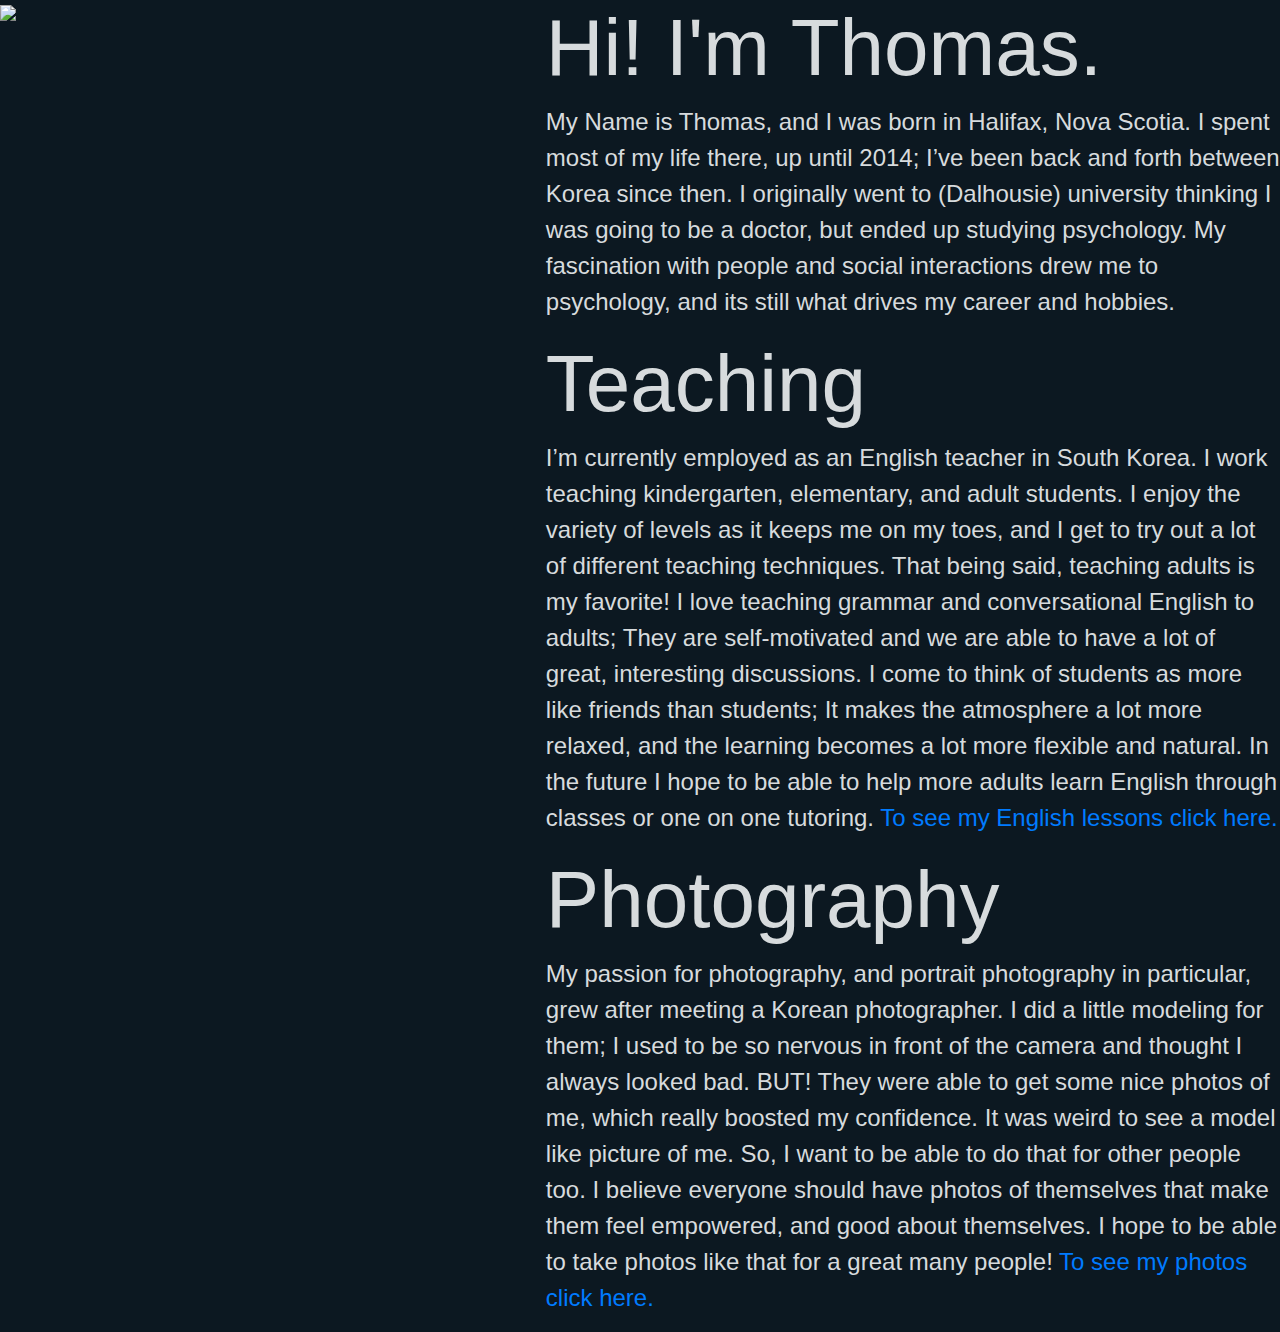
==== about_me.html @ 0cd7c727 "Add files via upload" ====
<!doctype html>
<html lang="en">
  <head>
    <!-- Required meta tags -->
    <meta charset="utf-8">
    <meta name="viewport" content="width=device-width, initial-scale=1, shrink-to-fit=no">

    <!-- Bootstrap CSS -->
    <link rel="stylesheet" href="https://stackpath.bootstrapcdn.com/bootstrap/4.4.1/css/bootstrap.min.css" integrity="sha384-Vkoo8x4CGsO3+Hhxv8T/Q5PaXtkKtu6ug5TOeNV6gBiFeWPGFN9MuhOf23Q9Ifjh" crossorigin="anonymous">

    <style type="text/css">
      
      body{
        background-color: #0c1821;
        color: #D7DBDD;
      }



    </style>

    <title>About Me</title>
  </head>
  <body>
    <div class="row">
      <div class="col-xl-5"> <img src="https://res.cloudinary.com/diewfncgj/image/upload/v1574859213/Camera_2.jpg" style=" width: 100%; height: auto;"> </div>
      <div class="col-xl-7">
        
        <h1 class="display-4" style="font-size: 5rem;">Hi! I'm Thomas.</h1>

        <p style="font-size: 1.5rem;"> My Name is Thomas, and I was born in Halifax, Nova Scotia. I spent most of my life there, up until 2014; I’ve been back and forth between Korea since then. I originally went to (Dalhousie) university thinking I was going to be a doctor, but ended up studying psychology. My fascination with people and social interactions drew me to psychology, and its still what drives my career and hobbies.</p>

        <h1 class="display-4" style="font-size: 5rem;">Teaching</h1>

        <p style="font-size: 1.5rem;"> I’m currently employed as an English teacher in South Korea. I work teaching kindergarten, elementary, and adult students. I enjoy the variety of levels as it keeps me on my toes, and I get to try out a lot of different teaching techniques. That being said, teaching adults is my favorite! I love teaching grammar and conversational English to adults; They are self-motivated and we are able to have a lot of great, interesting discussions. I come to think of students as more like friends than students; It makes the atmosphere a lot more relaxed, and the learning becomes a lot more flexible and natural. In the future I hope to be able to help more adults learn English through classes or one on one tutoring. <a href="coming_Soon.html">To see my English lessons click here.</a></p> 

        <h1 class="display-4" style="font-size: 5rem;">Photography</h1>

        <p style="font-size: 1.5rem;"> My passion for photography, and portrait photography in particular, grew after meeting a Korean photographer. I did a little modeling for them; I used to be so nervous in front of the camera and thought I always looked bad. BUT! They were able to get some nice photos of me, which really boosted my confidence. It was weird to see a model like picture of me. So, I want to be able to do that for other people too. I believe everyone should have photos of themselves that make them feel empowered, and good about themselves. I hope to be able to take photos like that for a great many people! <a href="coming_Soon.html">To see my photos click here.</a></p>


      </div>
    </div>

    <!-- Optional JavaScript -->
    <!-- jQuery first, then Popper.js, then Bootstrap JS -->
    <script src="https://code.jquery.com/jquery-3.4.1.slim.min.js" integrity="sha384-J6qa4849blE2+poT4WnyKhv5vZF5SrPo0iEjwBvKU7imGFAV0wwj1yYfoRSJoZ+n" crossorigin="anonymous"></script>
    <script src="https://cdn.jsdelivr.net/npm/popper.js@1.16.0/dist/umd/popper.min.js" integrity="sha384-Q6E9RHvbIyZFJoft+2mJbHaEWldlvI9IOYy5n3zV9zzTtmI3UksdQRVvoxMfooAo" crossorigin="anonymous"></script>
    <script src="https://stackpath.bootstrapcdn.com/bootstrap/4.4.1/js/bootstrap.min.js" integrity="sha384-wfSDF2E50Y2D1uUdj0O3uMBJnjuUD4Ih7YwaYd1iqfktj0Uod8GCExl3Og8ifwB6" crossorigin="anonymous"></script>
  </body>
</html>
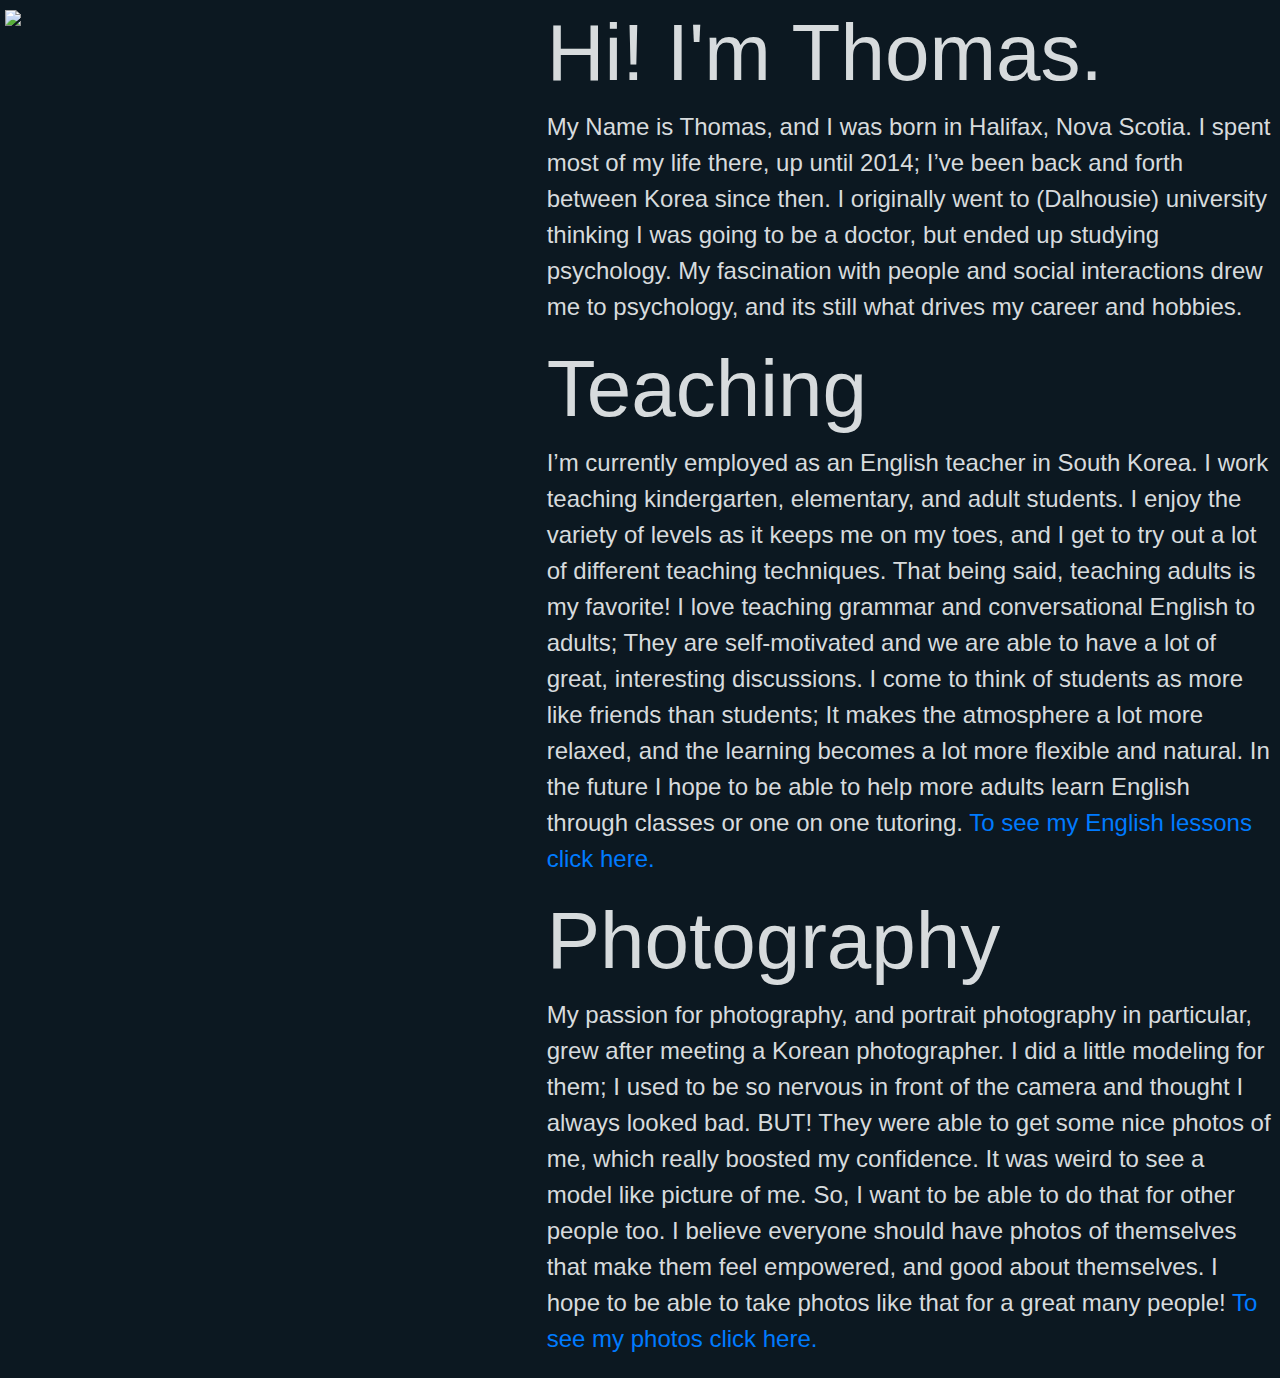
==== commit 5a34778e: "Add files via upload" ====
--- a/about_me.html
+++ b/about_me.html
@@ -13,6 +13,7 @@
       body{
         background-color: #0c1821;
         color: #D7DBDD;
+        padding: 5px;
       }
 
 
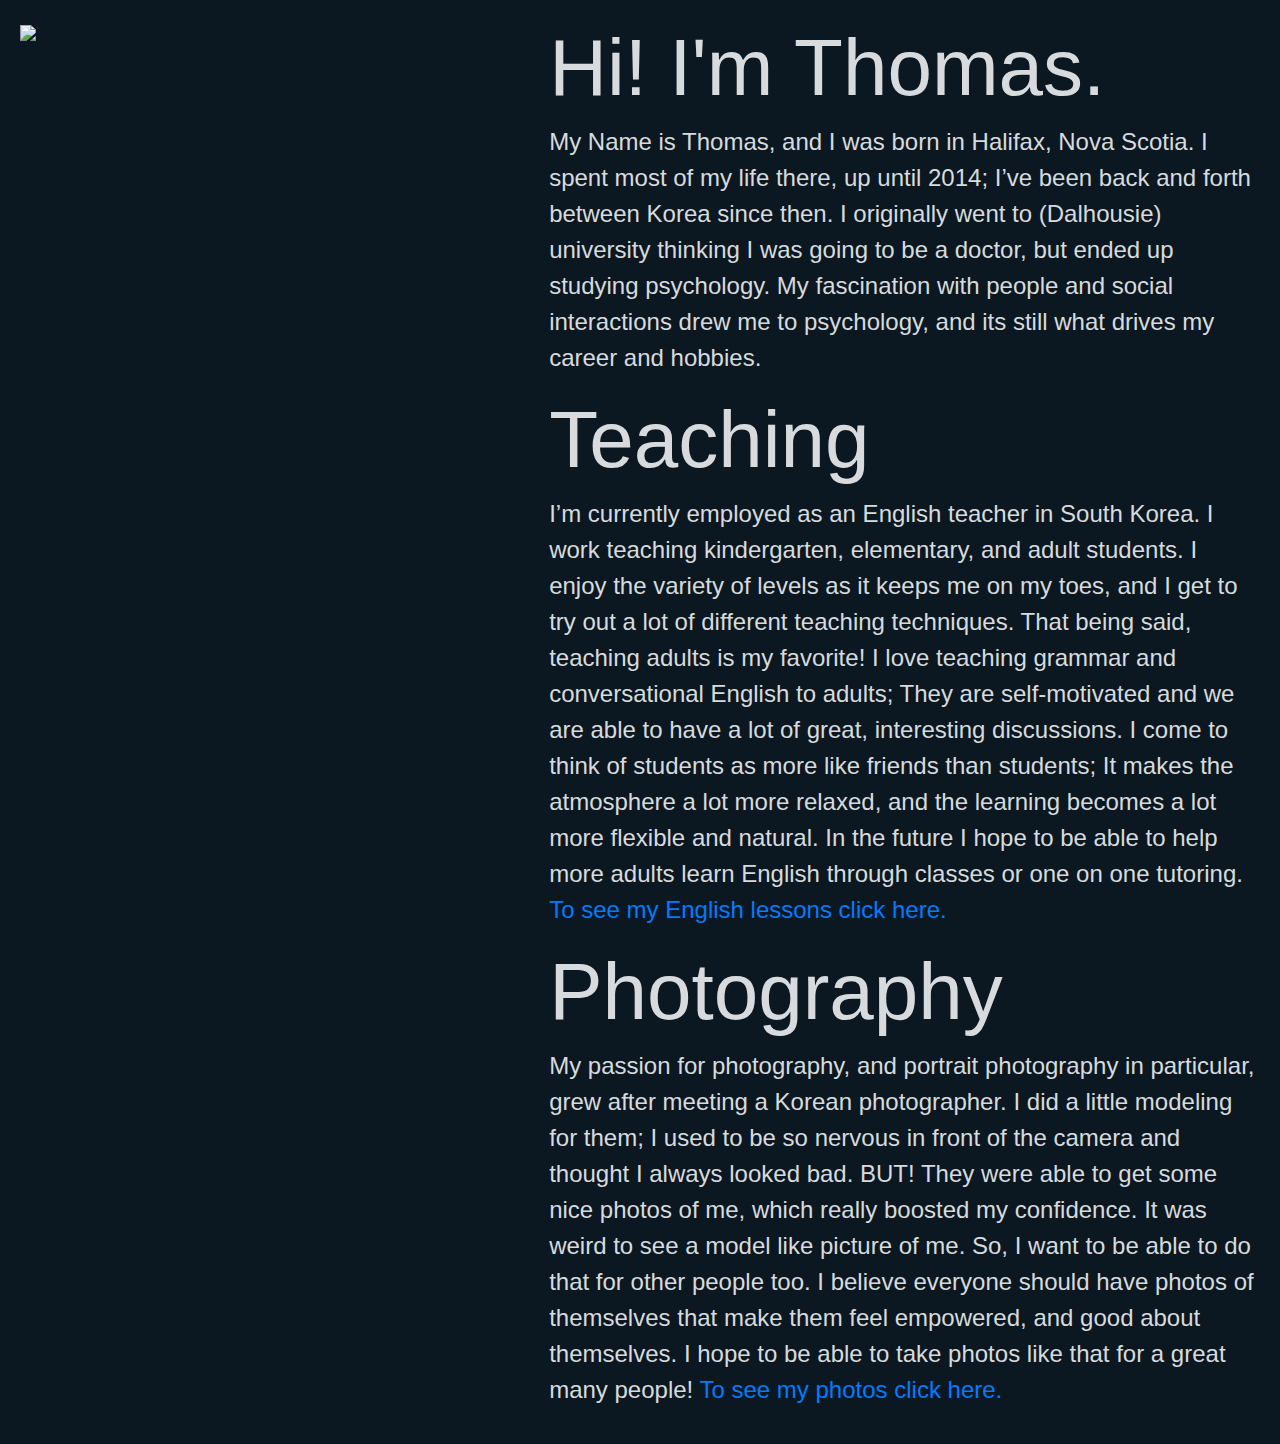
==== commit 7db7149d: "Add files via upload" ====
--- a/about_me.html
+++ b/about_me.html
@@ -13,7 +13,7 @@
       body{
         background-color: #0c1821;
         color: #D7DBDD;
-        padding: 5px;
+        padding: 20px;
       }
 
 
